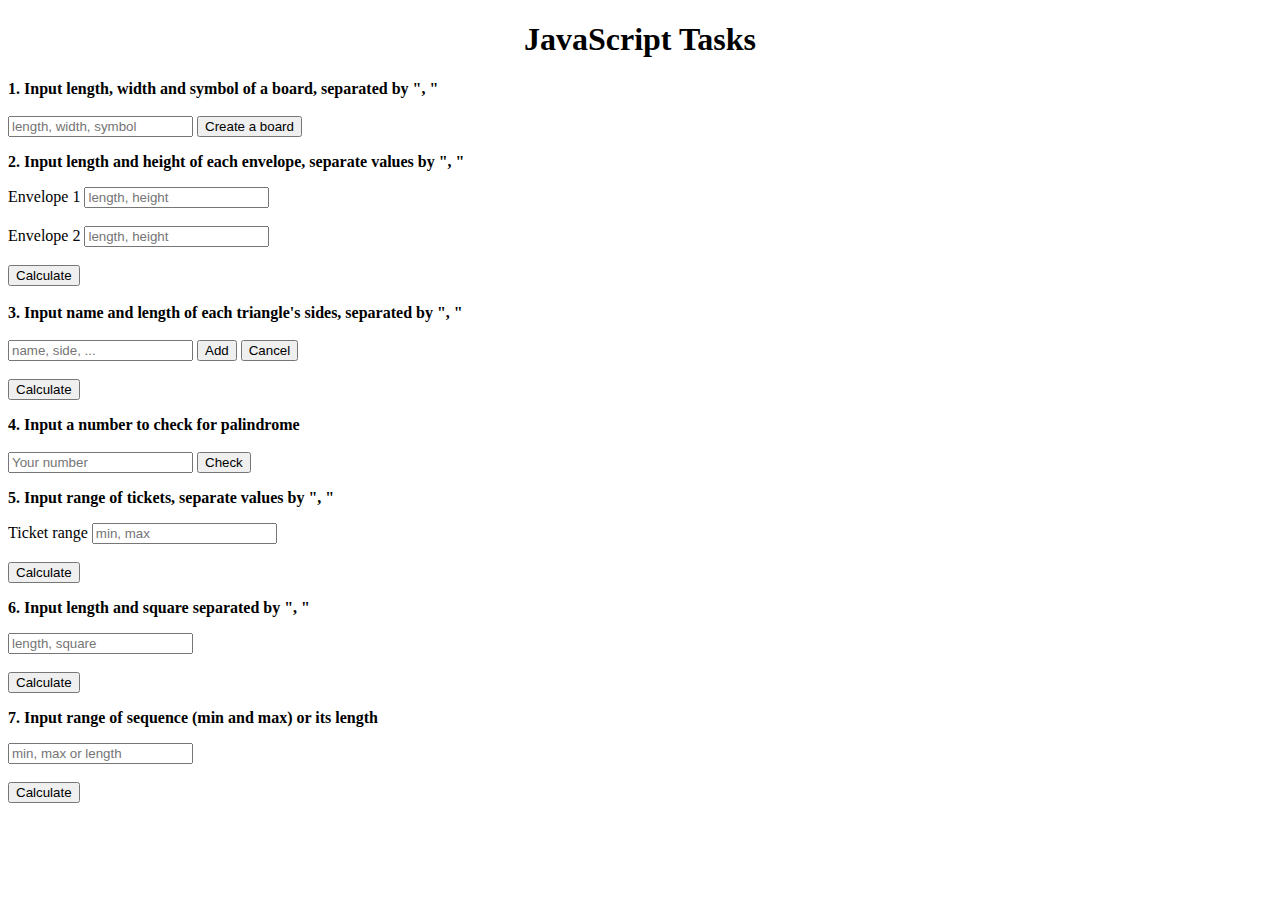
==== index.html @ ee51f39c "First commit and first version" ====
<!DOCTYPE html>
<html>
    <head>
        <meta charset="utf-8">
        <title>JavaScript Tasks</title>
    </head>
    <body>
        <div>
            <h1 style="text-align: center;">JavaScript Tasks</h1>
            <div>
                <label>
                    <b>1. Input length, width and symbol of a board, separated by ", "</b>
                    <br><br>
                    <input type="text" id="task1" placeholder="length, width, symbol">
                </label>
                <button onclick="task1()">Create a board</button>
                <br>
            </div>
            <div>
                <p><b>2. Input length and height of each envelope, separate values by ", "</b></p>
                <label>
                    Envelope 1
                    <input type="text" id="task2.1" placeholder="length, height">
                    <br><br>
                </label>
                <label>
                    Envelope 2
                    <input type="text" id="task2.2" placeholder="length, height">
                </label>
                <br><br>
                <button onclick="task2()">Calculate</button>
                <br><br>
            </div>
            <div>
                <label>
                    <b>3. Input name and length of each triangle's sides, separated by ", "</b>
                    <br><br>
                    <input type="text" id="task3" placeholder="name, side, ...">
                    <button onclick="getTriangle()">Add</button>
                    <button onclick="getTriangle('cancel')">Cancel</button>
                    <br><br>
                    <button onclick="task3()">Calculate</button>
                    <p id="triangle-info"></p>
                </label>
            </div>
            <div>
                <label>
                    <b>4. Input a number to check for palindrome</b>
                    <br><br>
                    <input type="number" id="task4" placeholder="Your number">
                </label>
                <button onclick="task4()">Check</button>
                <br>
            </div>
            <div>
                <p><b>5. Input range of tickets, separate values by ", "</b></p>
                <label>
                    Ticket range
                    <input type="text" id="task5" placeholder="min, max">
                    <br><br>
                </label>
                <button onclick="task5()">Calculate</button>
                <br>
            </div>
            <div>
                <p><b>6. Input length and square separated by ", "</b></p>
                <label>
                    <input type="text" id="task6" placeholder="length, square">
                    <br><br>
                </label>
                <button onclick="task6()">Calculate</button>
                <br>
            </div>
            <div>
                <p><b>7. Input range of sequence (min and max) or its length</b></p>
                <label>
                    <input type="text" id="task7" placeholder="min, max or length">
                    <br><br>
                </label>
                <button onclick="task7()">Calculate</button>
                <br>
            </div>
        </div>
        
        <script src="main.js"></script>
        <script src="src/task1.js"></script>
        <script src="src/task2.js"></script>
        <script src="src/task3.js"></script>
        <script src="src/task4.js"></script>
        <script src="src/task5.js"></script>
        <script src="src/task6.js"></script>
        <script src="src/task7.js"></script>
    </body>
</html>
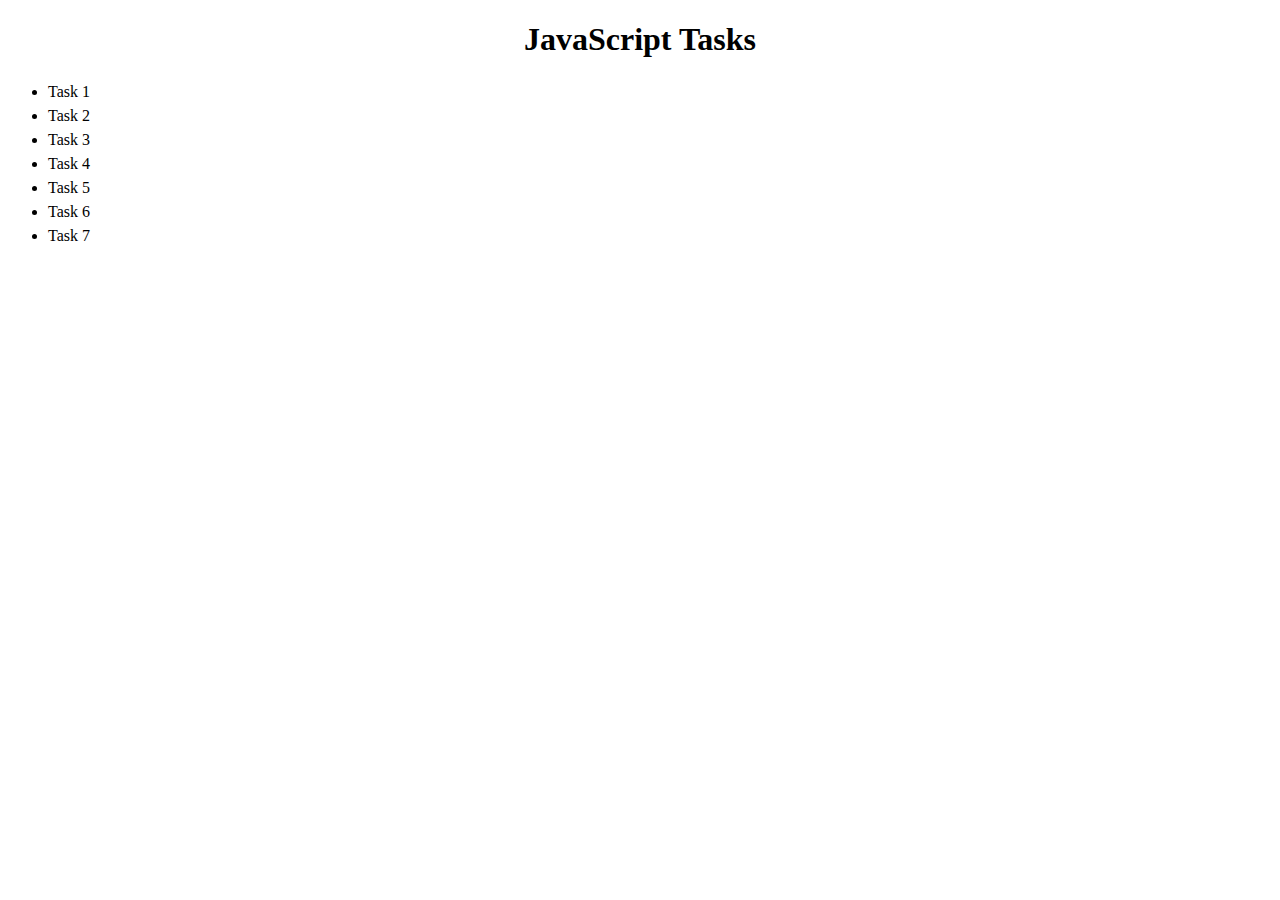
==== commit 871697ac: "Small fixes, some refactoring" ====
--- a/index.html
+++ b/index.html
@@ -3,20 +3,38 @@
     <head>
         <meta charset="utf-8">
         <title>JavaScript Tasks</title>
+        <style>
+            .task {
+                display: none;
+            }
+            li:hover {
+                color: deeppink;
+            }
+        </style>
     </head>
     <body>
         <div>
             <h1 style="text-align: center;">JavaScript Tasks</h1>
-            <div>
+            <ul style="line-height: 1.5;">
+                <li onclick="displayTask('t1')"><a>Task 1</a></li>
+                <li onclick="displayTask('t2')">Task 2</li>
+                <li onclick="displayTask('t3')">Task 3</li>
+                <li onclick="displayTask('t4')">Task 4</li>
+                <li onclick="displayTask('t5')">Task 5</li>
+                <li onclick="displayTask('t6')">Task 6</li>
+                <li onclick="displayTask('t7')">Task 7</li>
+            </ul>
+            <div id="t1" class="task">
                 <label>
                     <b>1. Input length, width and symbol of a board, separated by ", "</b>
                     <br><br>
                     <input type="text" id="task1" placeholder="length, width, symbol">
                 </label>
+                <br><br>
                 <button onclick="task1()">Create a board</button>
                 <br>
             </div>
-            <div>
+            <div id="t2" class="task">
                 <p><b>2. Input length and height of each envelope, separate values by ", "</b></p>
                 <label>
                     Envelope 1
@@ -31,7 +49,7 @@
                 <button onclick="task2()">Calculate</button>
                 <br><br>
             </div>
-            <div>
+            <div id="t3" class="task">
                 <label>
                     <b>3. Input name and length of each triangle's sides, separated by ", "</b>
                     <br><br>
@@ -43,16 +61,17 @@
                     <p id="triangle-info"></p>
                 </label>
             </div>
-            <div>
+            <div id="t4" class="task">
                 <label>
                     <b>4. Input a number to check for palindrome</b>
                     <br><br>
                     <input type="number" id="task4" placeholder="Your number">
                 </label>
+                <br><br>
                 <button onclick="task4()">Check</button>
                 <br>
             </div>
-            <div>
+            <div id="t5" class="task">
                 <p><b>5. Input range of tickets, separate values by ", "</b></p>
                 <label>
                     Ticket range
@@ -62,7 +81,7 @@
                 <button onclick="task5()">Calculate</button>
                 <br>
             </div>
-            <div>
+            <div id="t6" class="task">
                 <p><b>6. Input length and square separated by ", "</b></p>
                 <label>
                     <input type="text" id="task6" placeholder="length, square">
@@ -71,7 +90,7 @@
                 <button onclick="task6()">Calculate</button>
                 <br>
             </div>
-            <div>
+            <div id="t7" class="task">
                 <p><b>7. Input range of sequence (min and max) or its length</b></p>
                 <label>
                     <input type="text" id="task7" placeholder="min, max or length">
@@ -80,6 +99,7 @@
                 <button onclick="task7()">Calculate</button>
                 <br>
             </div>
+            <p id="result"></p>
         </div>
         
         <script src="main.js"></script>
@@ -90,5 +110,8 @@
         <script src="src/task5.js"></script>
         <script src="src/task6.js"></script>
         <script src="src/task7.js"></script>
+        <script src="src/inputValidator.js"></script>
+        <script src="src/displayTask.js"></script>
+        <script src="src/showResult.js"></script>
     </body>
 </html>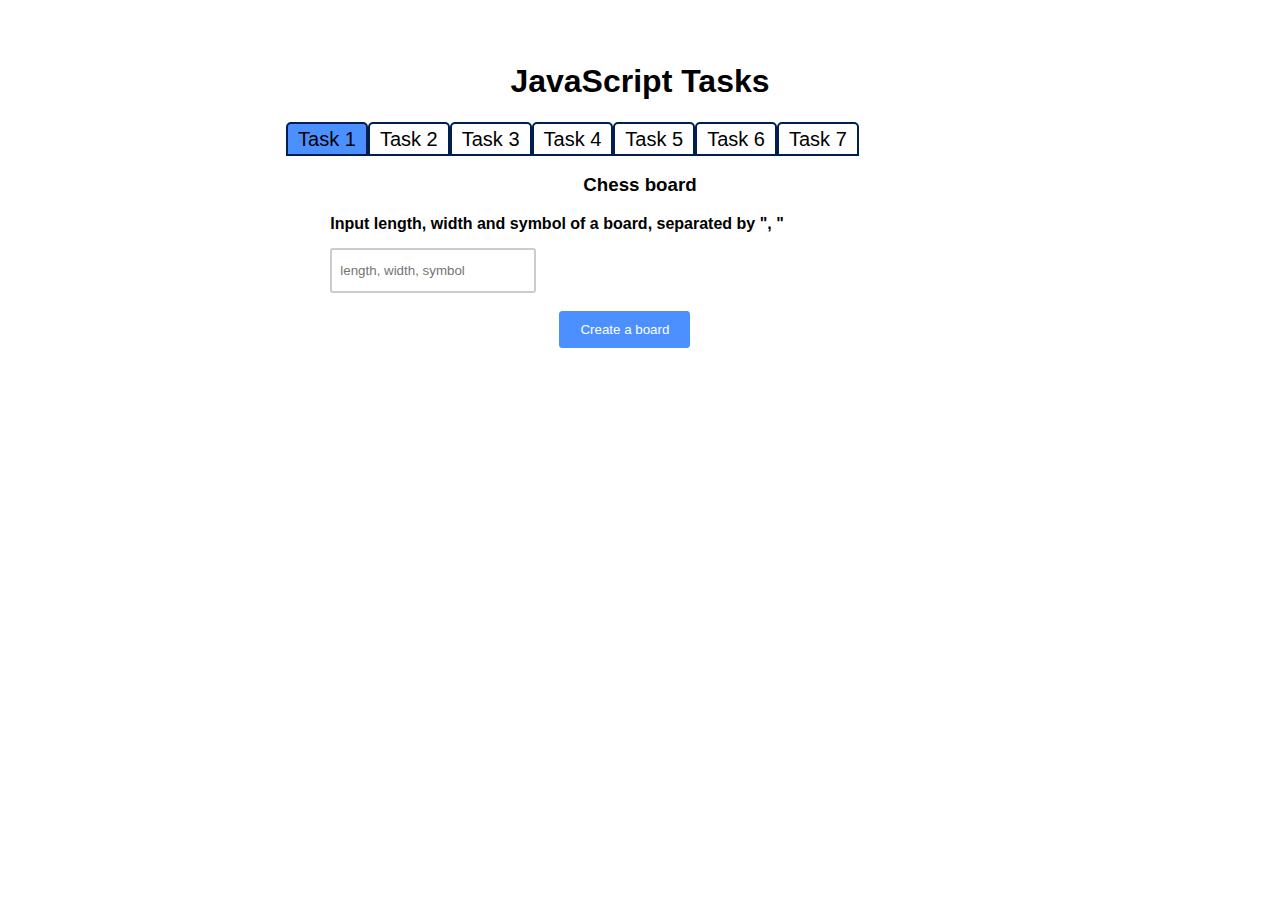
==== commit edeca5f2: "made it look okay" ====
--- a/index.html
+++ b/index.html
@@ -3,105 +3,104 @@
     <head>
         <meta charset="utf-8">
         <title>JavaScript Tasks</title>
-        <style>
-            .task {
-                display: none;
-            }
-            li:hover {
-                color: deeppink;
-            }
-        </style>
+        <link rel="stylesheet" type="text/css" href="styles.css">
     </head>
     <body>
-        <div>
-            <h1 style="text-align: center;">JavaScript Tasks</h1>
-            <ul style="line-height: 1.5;">
-                <li onclick="displayTask('t1')"><a>Task 1</a></li>
-                <li onclick="displayTask('t2')">Task 2</li>
-                <li onclick="displayTask('t3')">Task 3</li>
-                <li onclick="displayTask('t4')">Task 4</li>
-                <li onclick="displayTask('t5')">Task 5</li>
-                <li onclick="displayTask('t6')">Task 6</li>
-                <li onclick="displayTask('t7')">Task 7</li>
+        <div class="main">
+            <h1>JavaScript Tasks</h1>
+            <ul>
+                <li>Task 1</li>
+                <li>Task 2</li>
+                <li>Task 3</li>
+                <li>Task 4</li>
+                <li>Task 5</li>
+                <li>Task 6</li>
+                <li>Task 7</li>
             </ul>
             <div id="t1" class="task">
+                <h3>Chess board</h3>
                 <label>
-                    <b>1. Input length, width and symbol of a board, separated by ", "</b>
-                    <br><br>
+                    <b>Input length, width and symbol of a board, separated by ", "</b>
+                    <br>
                     <input type="text" id="task1" placeholder="length, width, symbol">
                 </label>
                 <br><br>
-                <button onclick="task1()">Create a board</button>
-                <br>
+                <button id="t1-button">Create a board</button>
             </div>
             <div id="t2" class="task">
-                <p><b>2. Input length and height of each envelope, separate values by ", "</b></p>
+                <h3>Compare envelopes</h3>
+                <b>Input length and height of each envelope, separate values by ", "</b>
+                <br>
                 <label>
                     Envelope 1
                     <input type="text" id="task2.1" placeholder="length, height">
-                    <br><br>
+                    <br>
                 </label>
                 <label>
                     Envelope 2
                     <input type="text" id="task2.2" placeholder="length, height">
                 </label>
                 <br><br>
-                <button onclick="task2()">Calculate</button>
-                <br><br>
+                <button id="t2-button">Calculate</button>
             </div>
             <div id="t3" class="task">
-                <label>
-                    <b>3. Input name and length of each triangle's sides, separated by ", "</b>
-                    <br><br>
-                    <input type="text" id="task3" placeholder="name, side, ...">
-                    <button onclick="getTriangle()">Add</button>
-                    <button onclick="getTriangle('cancel')">Cancel</button>
-                    <br><br>
-                    <button onclick="task3()">Calculate</button>
-                    <p id="triangle-info"></p>
-                </label>
+                <h3>Sort triangles</h3>
+                <b>Input name and length of each triangle's sides</b>
+                <br>
+                <input type="text" id="vertices" class="triangle-input" placeholder="name">
+                <input type="number" id="a-side" class="triangle-input" placeholder="a">
+                <input type="number" id="b-side" class="triangle-input" placeholder="b">
+                <input type="number" id="c-side" class="triangle-input" placeholder="c">
+                <button class="manage-triangles">Add</button>
+                <button class="manage-triangles">Cancel</button>
+                <p id="triangle-info"></p>
+                <br>
+                <button id="t3-button">Calculate</button>
             </div>
             <div id="t4" class="task">
+                <h3>Palindrome</h3>
                 <label>
-                    <b>4. Input a number to check for palindrome</b>
-                    <br><br>
+                    <b>Input a number to check for palindrome</b>
+                    <br>
                     <input type="number" id="task4" placeholder="Your number">
                 </label>
                 <br><br>
-                <button onclick="task4()">Check</button>
-                <br>
+                <button id="t4-button">Check</button>
             </div>
             <div id="t5" class="task">
-                <p><b>5. Input range of tickets, separate values by ", "</b></p>
-                <label>
-                    Ticket range
-                    <input type="text" id="task5" placeholder="min, max">
-                    <br><br>
-                </label>
-                <button onclick="task5()">Calculate</button>
+                <h3>Lucky tickets</h3>
+                <b>5. Input range of tickets</b>
                 <br>
+                <input type="text" id="min-ticket" class="small-input" placeholder="min">
+                <input type="text" id="max-ticket" class="small-input" placeholder="max">
+                <br><br>
+                <button id="t5-button">Calculate</button>
             </div>
             <div id="t6" class="task">
-                <p><b>6. Input length and square separated by ", "</b></p>
-                <label>
-                    <input type="text" id="task6" placeholder="length, square">
-                    <br><br>
-                </label>
-                <button onclick="task6()">Calculate</button>
+                <h3>Square sequence</h3>
+                <b>Input length and square</b>
                 <br>
+                <input type="number" id="t6-length" class="small-input" placeholder="length">
+                <input type="number" id="t6-square" class="small-input" placeholder="square">
+                <br><br>
+                <button id="t6-button">Calculate</button>
             </div>
             <div id="t7" class="task">
-                <p><b>7. Input range of sequence (min and max) or its length</b></p>
                 <label>
+                    <h3>Fibo sequence</h3>
+                    <b>Input range of sequence (min and max) or its length</b>
+                    <br>
                     <input type="text" id="task7" placeholder="min, max or length">
                     <br><br>
                 </label>
-                <button onclick="task7()">Calculate</button>
-                <br>
+                <button id="t7-button">Calculate</button>
             </div>
+            <pre class="board-result"></pre>
             <p id="result"></p>
+            <p id="instruction"></p>
         </div>
         
+        <script src="src/displayTask.js"></script>
         <script src="main.js"></script>
         <script src="src/task1.js"></script>
         <script src="src/task2.js"></script>
@@ -110,8 +109,7 @@
         <script src="src/task5.js"></script>
         <script src="src/task6.js"></script>
         <script src="src/task7.js"></script>
-        <script src="src/inputValidator.js"></script>
-        <script src="src/displayTask.js"></script>
+        <script src="src/isNumber.js"></script>
         <script src="src/showResult.js"></script>
     </body>
-</html>+</html>
--- a/styles.css
+++ b/styles.css
@@ -0,0 +1,105 @@
+.main {
+    font-family: sans-serif;
+    width: 70%;
+    margin: 5% auto 0;
+}
+
+h1 {
+    text-align: center;
+}
+
+p {
+    width: 70%;
+    text-align: center;
+    margin: 0 auto;
+}
+
+ul {
+    width: 80%;
+    line-height: 1.5;
+    list-style-type: none;
+    margin: 0 auto;
+    padding: 0;
+    overflow: hidden;
+    text-align: center;
+}
+
+li {
+    float: left;
+    font-size: 20px;
+    padding: 0 10px;
+    border: 2px solid #001e4f;
+    border-top-right-radius: 5px;
+    border-top-left-radius: 5px;
+}
+
+li:hover {
+    cursor: pointer;
+}
+
+h3 {
+    text-align: center;
+}
+
+.task {
+    width: 70%;
+    margin: 0 auto 10px;
+    display: none;
+}
+
+input {
+    height: 25px;
+    width: 30%;
+    border-radius: 3px;
+    border: 2px solid #cccccc;
+    padding: 8px;
+    margin-top: 15px;
+    transition: 0.5s;
+    outline: none;
+}
+
+input:focus {
+    border: 2px solid #555;
+}
+
+.small-input {
+    width: 55px;
+}
+
+.task button {
+    background-color: #4c90ff;
+    color: white;
+    padding: 10px 20px;
+    border: 1px solid #4c90ff;
+    border-radius: 3px;
+}
+
+.task button:last-child {
+    margin-left: 37%;
+}
+
+#t3-button {
+    margin-left: 37%;
+}
+
+#task3 {
+    margin-bottom: 10px;
+}
+
+.triangle-input {
+    margin-bottom: 10px;
+    width: 35px;
+}
+
+button:hover {
+    cursor: pointer;
+}
+
+button:active {
+    background-color: #336ece;
+}
+
+.board-result {
+    text-align: center;
+    font-family: sans-serif;
+}
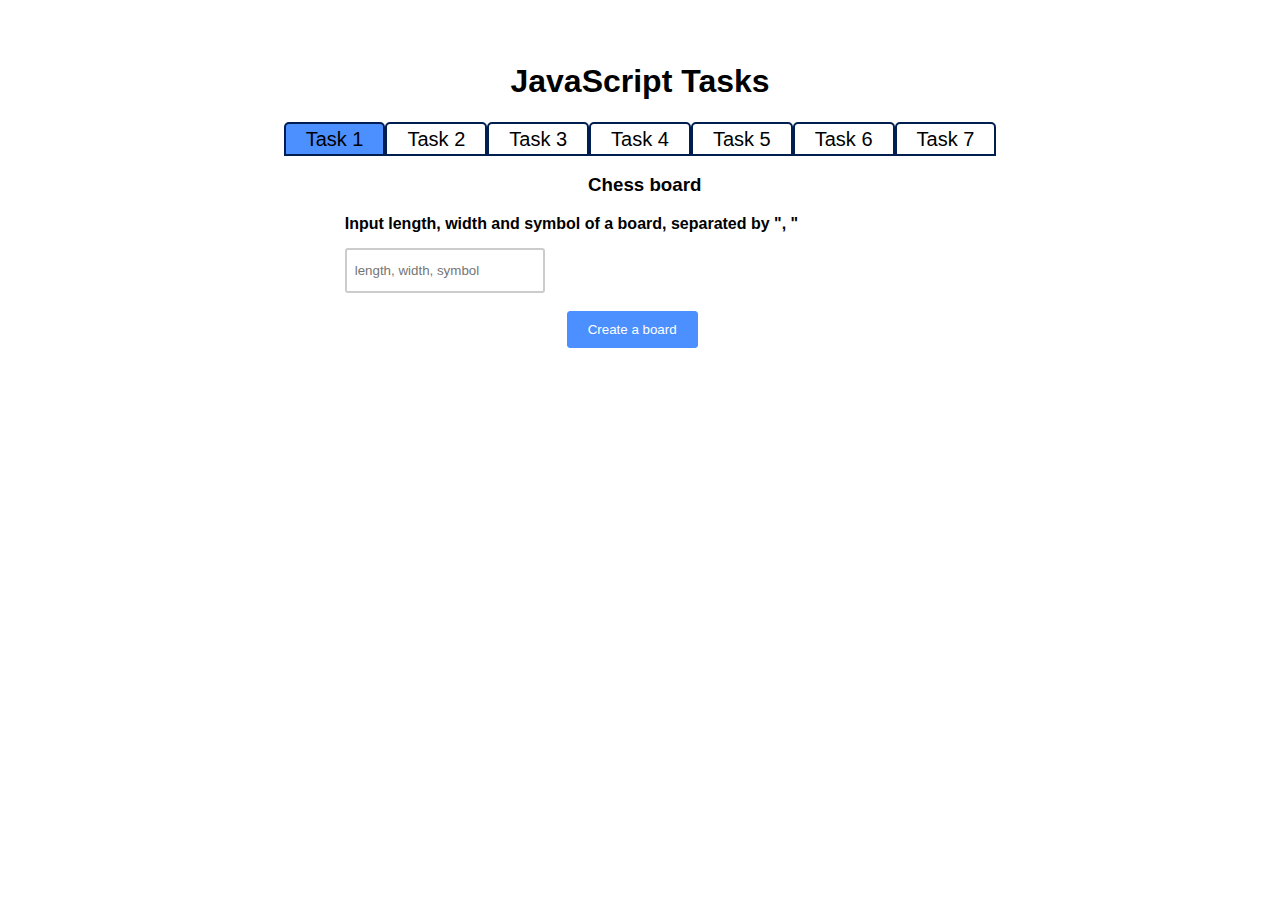
==== commit aff433c3: "slight refactoring" ====
--- a/index.html
+++ b/index.html
@@ -8,92 +8,94 @@
     <body>
         <div class="main">
             <h1>JavaScript Tasks</h1>
-            <ul>
-                <li>Task 1</li>
-                <li>Task 2</li>
-                <li>Task 3</li>
-                <li>Task 4</li>
-                <li>Task 5</li>
-                <li>Task 6</li>
-                <li>Task 7</li>
-            </ul>
-            <div id="t1" class="task">
-                <h3>Chess board</h3>
-                <label>
-                    <b>Input length, width and symbol of a board, separated by ", "</b>
+            <div id="navbar">
+                <div class="navbar">Task 1</div>
+                <div class="navbar">Task 2</div>
+                <div class="navbar">Task 3</div>
+                <div class="navbar">Task 4</div>
+                <div class="navbar">Task 5</div>
+                <div class="navbar">Task 6</div>
+                <div class="navbar">Task 7</div>
+            </div>
+            <div class="tasks">
+                <div id="t1" class="task">
+                    <h3>Chess board</h3>
+                    <label>
+                        <b>Input length, width and symbol of a board, separated by ", "</b>
+                        <br>
+                        <input type="text" id="task1" placeholder="length, width, symbol">
+                    </label>
+                    <br><br>
+                    <button id="t1-button">Create a board</button>
+                </div>
+                <div id="t2" class="task">
+                    <h3>Compare envelopes</h3>
+                    <b>Input length and height of each envelope, separate values by ", "</b>
                     <br>
-                    <input type="text" id="task1" placeholder="length, width, symbol">
-                </label>
-                <br><br>
-                <button id="t1-button">Create a board</button>
-            </div>
-            <div id="t2" class="task">
-                <h3>Compare envelopes</h3>
-                <b>Input length and height of each envelope, separate values by ", "</b>
-                <br>
-                <label>
-                    Envelope 1
-                    <input type="text" id="task2.1" placeholder="length, height">
+                    <label>
+                        Envelope 1
+                        <input type="text" id="task2.1" placeholder="length, height">
+                        <br>
+                    </label>
+                    <label>
+                        Envelope 2
+                        <input type="text" id="task2.2" placeholder="length, height">
+                    </label>
+                    <br><br>
+                    <button id="t2-button">Calculate</button>
+                </div>
+                <div id="t3" class="task">
+                    <h3>Sort triangles</h3>
+                    <b>Input name and length of each triangle's sides</b>
                     <br>
-                </label>
-                <label>
-                    Envelope 2
-                    <input type="text" id="task2.2" placeholder="length, height">
-                </label>
-                <br><br>
-                <button id="t2-button">Calculate</button>
-            </div>
-            <div id="t3" class="task">
-                <h3>Sort triangles</h3>
-                <b>Input name and length of each triangle's sides</b>
-                <br>
-                <input type="text" id="vertices" class="triangle-input" placeholder="name">
-                <input type="number" id="a-side" class="triangle-input" placeholder="a">
-                <input type="number" id="b-side" class="triangle-input" placeholder="b">
-                <input type="number" id="c-side" class="triangle-input" placeholder="c">
-                <button class="manage-triangles">Add</button>
-                <button class="manage-triangles">Cancel</button>
-                <p id="triangle-info"></p>
-                <br>
-                <button id="t3-button">Calculate</button>
-            </div>
-            <div id="t4" class="task">
-                <h3>Palindrome</h3>
-                <label>
-                    <b>Input a number to check for palindrome</b>
+                    <input type="text" id="vertices" class="triangle-input" placeholder="name">
+                    <input type="number" id="a-side" class="triangle-input" placeholder="a">
+                    <input type="number" id="b-side" class="triangle-input" placeholder="b">
+                    <input type="number" id="c-side" class="triangle-input" placeholder="c">
+                    <button class="manage-triangles">Add</button>
+                    <button class="manage-triangles">Cancel</button>
+                    <p id="triangle-info"></p>
                     <br>
-                    <input type="number" id="task4" placeholder="Your number">
-                </label>
-                <br><br>
-                <button id="t4-button">Check</button>
-            </div>
-            <div id="t5" class="task">
-                <h3>Lucky tickets</h3>
-                <b>5. Input range of tickets</b>
-                <br>
-                <input type="text" id="min-ticket" class="small-input" placeholder="min">
-                <input type="text" id="max-ticket" class="small-input" placeholder="max">
-                <br><br>
-                <button id="t5-button">Calculate</button>
-            </div>
-            <div id="t6" class="task">
-                <h3>Square sequence</h3>
-                <b>Input length and square</b>
-                <br>
-                <input type="number" id="t6-length" class="small-input" placeholder="length">
-                <input type="number" id="t6-square" class="small-input" placeholder="square">
-                <br><br>
-                <button id="t6-button">Calculate</button>
-            </div>
-            <div id="t7" class="task">
-                <label>
-                    <h3>Fibo sequence</h3>
-                    <b>Input range of sequence (min and max) or its length</b>
+                    <button id="t3-button">Calculate</button>
+                </div>
+                <div id="t4" class="task">
+                    <h3>Palindrome</h3>
+                    <label>
+                        <b>Input a number to check for palindrome</b>
+                        <br>
+                        <input type="number" id="task4" placeholder="Your number">
+                    </label>
+                    <br><br>
+                    <button id="t4-button">Check</button>
+                </div>
+                <div id="t5" class="task">
+                    <h3>Lucky tickets</h3>
+                    <b>5. Input range of tickets</b>
                     <br>
-                    <input type="text" id="task7" placeholder="min, max or length">
+                    <input type="text" id="min-ticket" class="small-input" placeholder="min">
+                    <input type="text" id="max-ticket" class="small-input" placeholder="max">
                     <br><br>
-                </label>
-                <button id="t7-button">Calculate</button>
+                    <button id="t5-button">Calculate</button>
+                </div>
+                <div id="t6" class="task">
+                    <h3>Square sequence</h3>
+                    <b>Input length and square</b>
+                    <br>
+                    <input type="number" id="t6-length" class="small-input" placeholder="length">
+                    <input type="number" id="t6-square" class="small-input" placeholder="square">
+                    <br><br>
+                    <button id="t6-button">Calculate</button>
+                </div>
+                <div id="t7" class="task">
+                    <label>
+                        <h3>Fibo sequence</h3>
+                        <b>Input range of sequence (min and max) or its length</b>
+                        <br>
+                        <input type="text" id="task7" placeholder="min, max or length">
+                        <br><br>
+                    </label>
+                    <button id="t7-button">Calculate</button>
+                </div>
             </div>
             <pre class="board-result"></pre>
             <p id="result"></p>
@@ -101,6 +103,7 @@
         </div>
         
         <script src="src/displayTask.js"></script>
+        <script src="src/triangleValidation.js"></script>
         <script src="main.js"></script>
         <script src="src/task1.js"></script>
         <script src="src/task2.js"></script>
--- a/styles.css
+++ b/styles.css
@@ -1,6 +1,6 @@
 .main {
     font-family: sans-serif;
-    width: 70%;
+    width: 80%;
     margin: 5% auto 0;
 }
 
@@ -14,26 +14,26 @@
     margin: 0 auto;
 }
 
-ul {
-    width: 80%;
+#navbar {
+    display: flex;
+    flex-wrap: wrap;
+    justify-content: center;
     line-height: 1.5;
     list-style-type: none;
-    margin: 0 auto;
-    padding: 0;
     overflow: hidden;
     text-align: center;
 }
 
-li {
+.navbar {
     float: left;
     font-size: 20px;
-    padding: 0 10px;
+    padding: 0 20px;
     border: 2px solid #001e4f;
     border-top-right-radius: 5px;
     border-top-left-radius: 5px;
 }
 
-li:hover {
+.navbar:hover {
     cursor: pointer;
 }
 
@@ -41,7 +41,14 @@
     text-align: center;
 }
 
+.tasks {
+    width: 95%;
+    margin: 0 auto;
+    padding: 0 30px;
+}
+
 .task {
+    max-width: 600px;
     width: 70%;
     margin: 0 auto 10px;
     display: none;
@@ -78,6 +85,10 @@
     margin-left: 37%;
 }
 
+.manage-triangles {
+    margin-left: 20px;
+}
+
 #t3-button {
     margin-left: 37%;
 }
